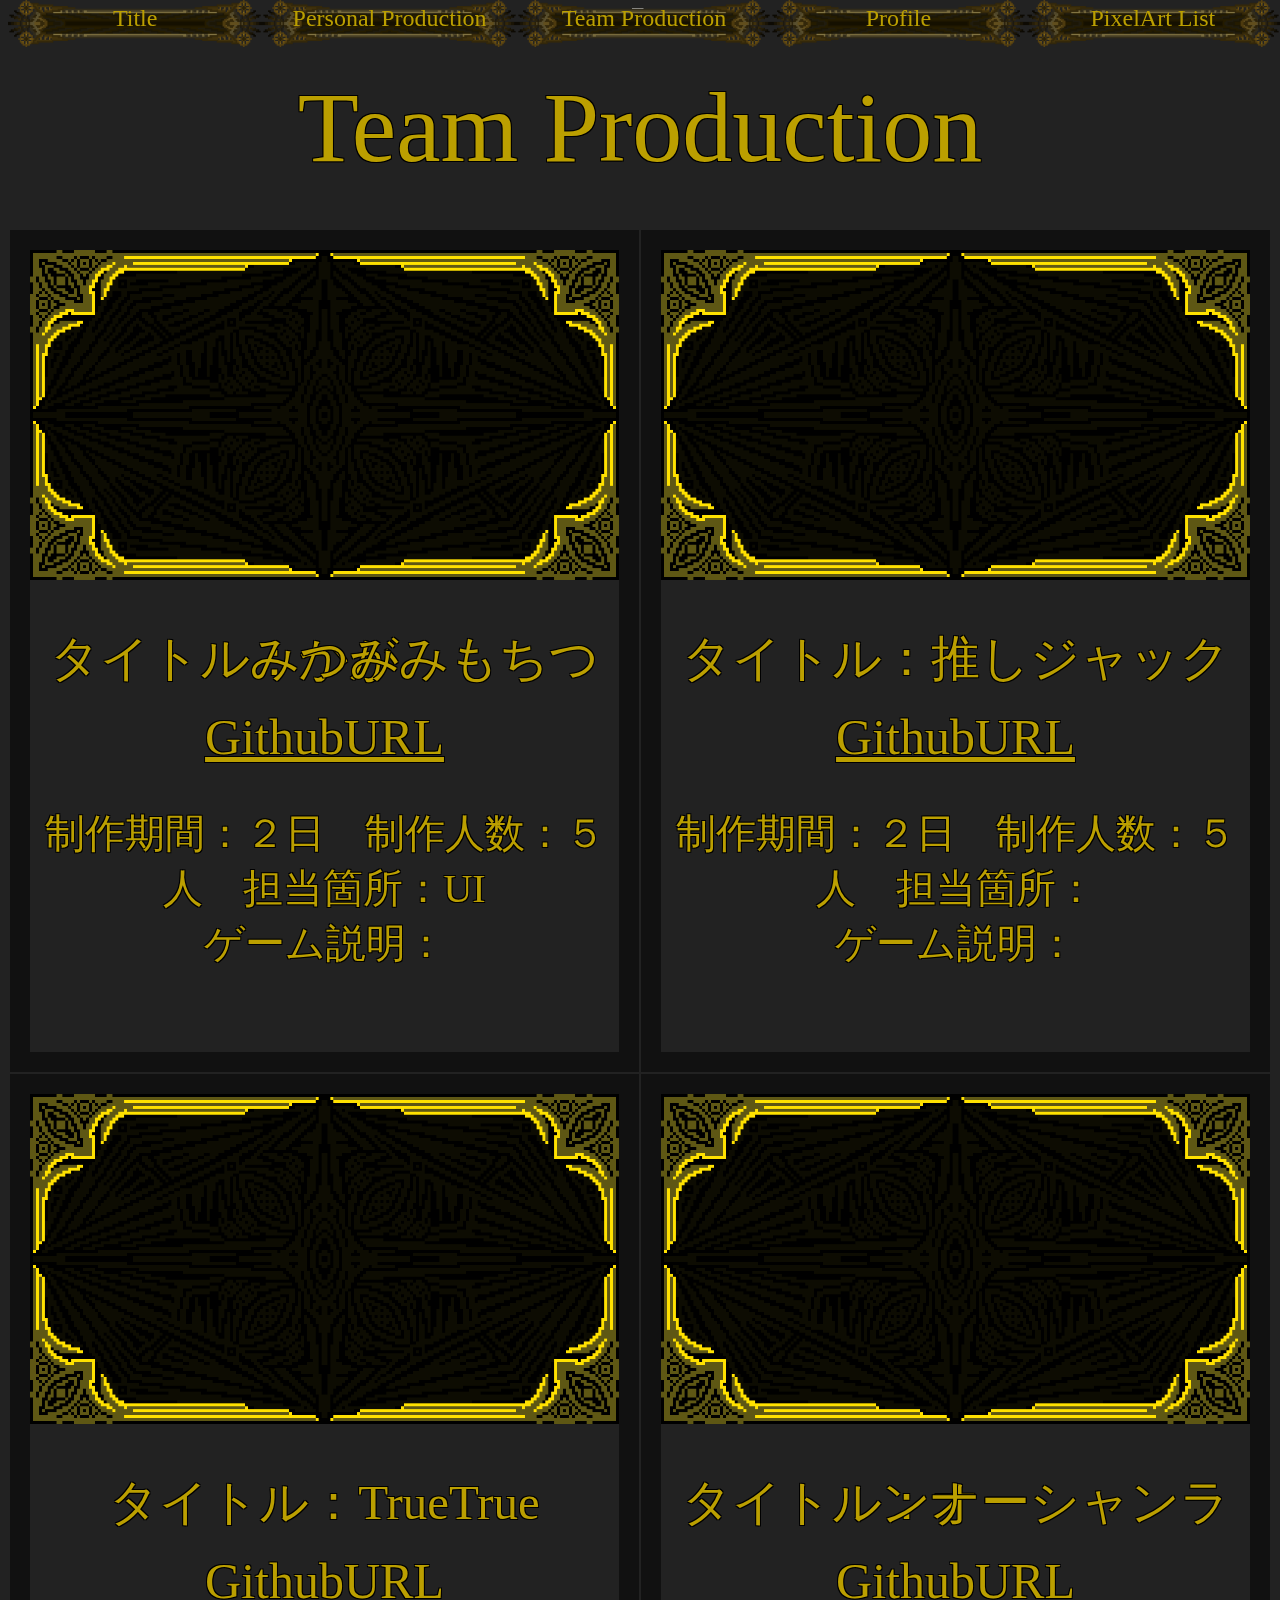
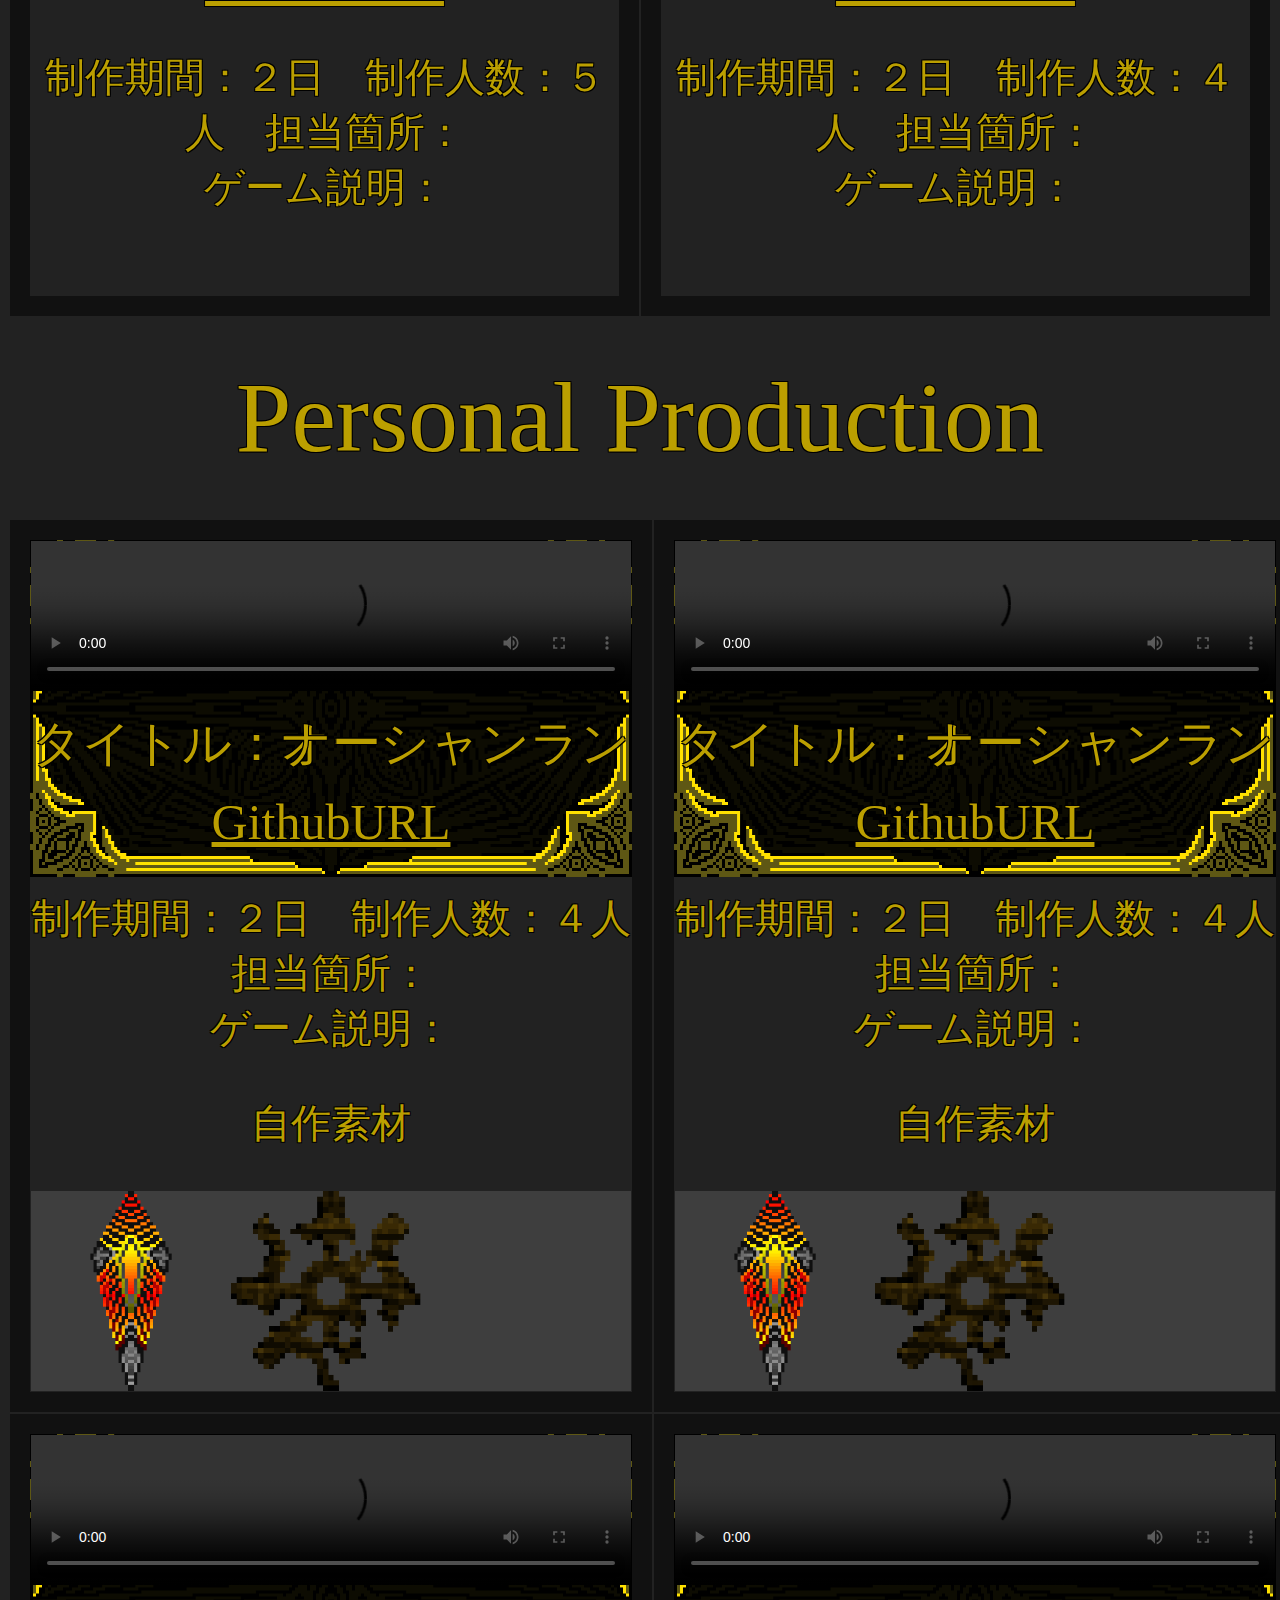
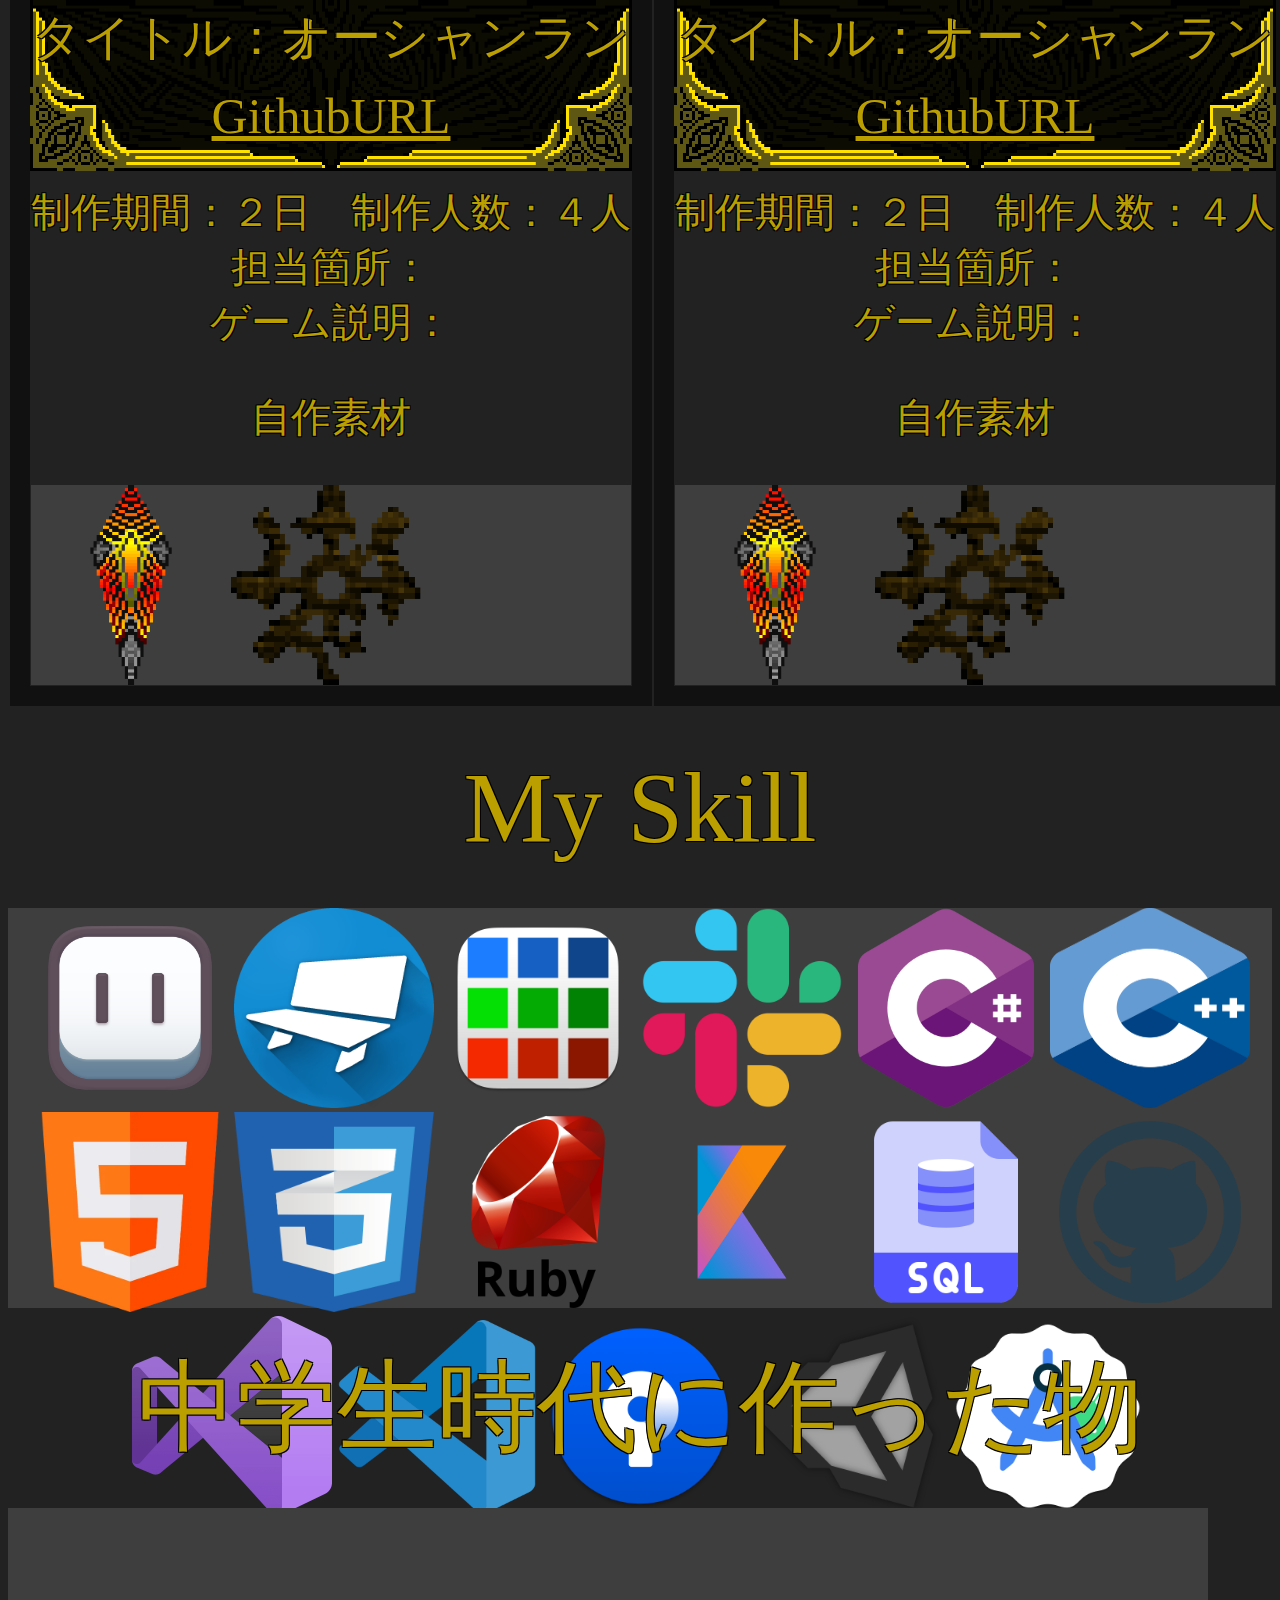
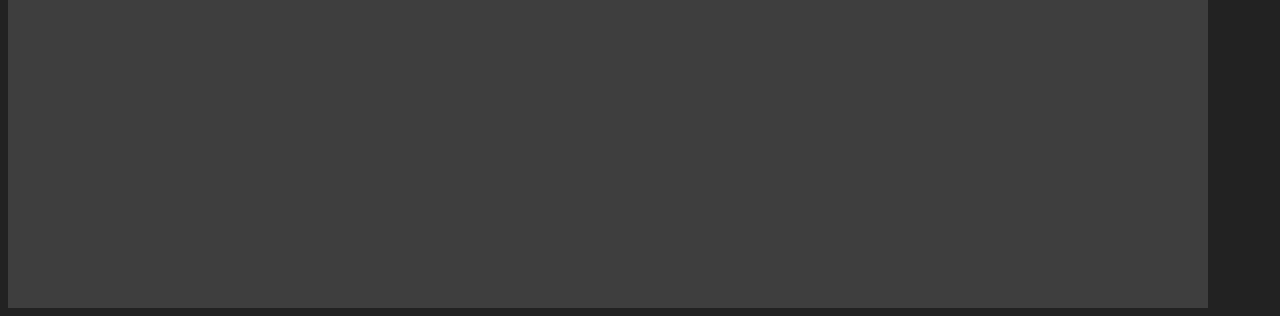
==== Portfolio/index.html @ 4967baed "追加" ====
<!DOCTYPE html>
<html lang="en">
<head>
    <meta charset="UTF-8">
    <meta name="viewport" content="width=device-width, initial-scale=1.0, maximum-scale=1.0, user-scalable=no">
    <link rel="stylesheet" href="./style.css">
    <script type="module" src="https://unpkg.com/@google/model-viewer/dist/model-viewer.min.js"></script>
    <script nomodule src="https://unpkg.com/@google/model-viewer/dist/model-viewer-legacy.js"></script>
</head>
<body>
    <div class="Warpflex">
        <a  class="noneline">
            <img class="Warpbutton" src="Image/「Disposal_World」button.png">
        <p class="Warptext">Title</p></a>
            <a href="#PersonalProduction" class="noneline">
                <img class="Warpbutton" src="Image/「Disposal_World」button.png">
            <p class="Warptext">Personal Production</p></a>
                <a href="#TeamProduction" class="noneline">
                    <img class="Warpbutton" src="Image/「Disposal_World」button.png">
                <p class="Warptext">Team Production</p></a>
                    <a href="#Profile" class="noneline">
                        <img class="Warpbutton" src="Image/「Disposal_World」button.png">
                    <p class="Warptext">Profile</p></a>
                        <a href="#PixelArt" class="noneline">
                            <img class="Warpbutton" src="Image/「Disposal_World」button.png">
                        <p class="Warptext">PixelArt List</p></a>
    </div>
<table>
    <section id="TitleWindow">
        <div style="text-align: center;">
            <img class="footerbackground"src="image/Home.png">
        </div>
    </section>

    <section  id="TeamProduction" class="TeamProductionList">
        <table >
            <p class="subtitle-Text">Team Production</p>
            <tr>
                <td class="TeamProduction">
                    <div style="text-align: center;">
                        <iframe width="560" height="315" src="https://www.youtube.com/embed/VIaGEz9yGMk?si=eS5OdnWGPTAsRjYS" title="YouTube video player" frameborder="0" allow="accelerometer; autoplay; clipboard-write; encrypted-media; gyroscope; picture-in-picture; web-share" referrerpolicy="strict-origin-when-cross-origin" allowfullscreen></iframe>
                        <p class="gametitle-Text"> タイトル：かがみもちつみつみ<br></p>
                        <a class="URLText" href="https://github.com/KentoAoyama/20221222_WinterGameJam_TreeTeam">GithubURL</a>
                    </div>
                    <p class="game-infomation-text">
                            制作期間：２日　制作人数：５人　担当箇所：UI<br>
                            ゲーム説明：
                    </p>
                </td>
                <td class="TeamProduction">
                    <div style="text-align: center;">
                        <iframe width="560" height="315" src="https://www.youtube.com/embed/5mXH2vGXO_s?si=kopl0LzrpLpAO0rE" title="YouTube video player" frameborder="0" allow="accelerometer; autoplay; clipboard-write; encrypted-media; gyroscope; picture-in-picture; web-share" referrerpolicy="strict-origin-when-cross-origin" allowfullscreen></iframe>
                        <p class="gametitle-Text"> タイトル：推しジャック<br></p>
                        <a class="URLText" href="https://github.com/YutaKonoma/sgj_street">GithubURL</a>
                    </div>
                    <p class="game-infomation-text">
                            制作期間：２日　制作人数：５人　担当箇所：　<br>
                            ゲーム説明：
                    </p>
                </td>
            </tr>
            <tr>
                <td class="TeamProduction">
                    <div style="text-align: center;">
                        <iframe width="560" height="315" src="https://www.youtube.com/embed/fG98tnyJYA4?si=nEqjZv4y_fWTorLx" title="YouTube video player" frameborder="0" allow="accelerometer; autoplay; clipboard-write; encrypted-media; gyroscope; picture-in-picture; web-share" referrerpolicy="strict-origin-when-cross-origin" allowfullscreen></iframe>
                        <p class="gametitle-Text"> タイトル：TrueTrue<br></p>
                        <a class="URLText" href="https://github.com/SakamotoSyo/G2Gamejam2Day">GithubURL</a>
                    </div>
                    <p class="game-infomation-text">
                            制作期間：２日　制作人数：５人　担当箇所：　<br>
                            ゲーム説明：
                    </p>
                </td>
                <td class="TeamProduction">
                    <div style="text-align: center;">
                        <iframe width="560" height="315" src="https://www.youtube.com/embed/xpJqJOlWmBE?si=XWWhBaHxF64eMe7H" title="YouTube video player" frameborder="0" allow="accelerometer; autoplay; clipboard-write; encrypted-media; gyroscope; picture-in-picture; web-share" referrerpolicy="strict-origin-when-cross-origin" allowfullscreen></iframe>
                        <p class="gametitle-Text"> タイトル：オーシャンランナー<br></p>
                        <a class="URLText" href="https://github.com/SekineSeishu/Bunkasai_23">GithubURL</a>
                    </div>
                    <p class="game-infomation-text">
                            制作期間：２日　制作人数：４人　担当箇所：　<br>
                            ゲーム説明：
                    </p>
                </td>
            </tr>
        </table>
    </section>

    <section  id="PersonalProduction" class="TeamProductionList">
            <table >
                <p class="subtitle-Text">Personal Production</p>
                <tr>
                    <td class="TeamProduction">
                        <div style="text-align: center;">
                            <video class="videoSize" src="mp4/オーシャンランナー.mp4" controls></video>
                            <p class="gametitle-Text"> タイトル：オーシャンランナー<br></p>
                            <a class="URLText" href="https://github.com/SekineSeishu/Bunkasai_23">GithubURL</a>
                        </div>
                        <p class="game-infomation-text">
                                制作期間：２日　制作人数：４人　担当箇所：　<br>
                                ゲーム説明：
                        </p>
                        <p class="game-infomation-text">自作素材</p>
                        <div class="flex-image">
                            <img class="imagematerials" src="Image/kari/a.gif">
                            <img class="imagematerials" src="Image/kari/Broken_Gear.png">
                        </div>
                    </td>
                    <td class="TeamProduction">
                        <div style="text-align: center;">
                            <video class="videoSize" src="mp4/オーシャンランナー.mp4" controls></video>
                            <p class="gametitle-Text"> タイトル：オーシャンランナー<br></p>
                            <a class="URLText" href="https://github.com/SekineSeishu/Bunkasai_23">GithubURL</a>
                        </div>
                        <p class="game-infomation-text">
                                制作期間：２日　制作人数：４人　担当箇所：　<br>
                                ゲーム説明：
                        </p>
                        <p class="game-infomation-text">自作素材</p>
                        <div class="flex-image">
                            <img class="imagematerials" src="Image/kari/a.gif">
                            <img class="imagematerials" src="Image/kari/Broken_Gear.png">
                        </div>
                    </td>
                </tr>
                <tr>
                    <td class="TeamProduction">
                        <div style="text-align: center;">
                            <video class="videoSize" src="mp4/オーシャンランナー.mp4" controls></video>
                            <p class="gametitle-Text"> タイトル：オーシャンランナー<br></p>
                            <a class="URLText" href="https://github.com/SekineSeishu/Bunkasai_23">GithubURL</a>
                        </div>
                        <p class="game-infomation-text">
                                制作期間：２日　制作人数：４人　担当箇所：　<br>
                                ゲーム説明：
                        </p>
                        <p class="game-infomation-text">自作素材</p>
                        <div class="flex-image">
                            <img class="imagematerials" src="Image/kari/a.gif">
                            <img class="imagematerials" src="Image/kari/Broken_Gear.png">
                        </div>
                    </td>
                    <td class="TeamProduction">
                        <div style="text-align: center;">
                            <video class="videoSize" src="mp4/オーシャンランナー.mp4" controls></video>
                            <p class="gametitle-Text"> タイトル：オーシャンランナー<br></p>
                            <a class="URLText" href="https://github.com/SekineSeishu/Bunkasai_23">GithubURL</a>
                        </div>
                        <p class="game-infomation-text">
                                制作期間：２日　制作人数：４人　担当箇所：　<br>
                                ゲーム説明：
                        </p>
                        <p class="game-infomation-text">自作素材</p>
                        <div class="flex-image">
                            <img class="imagematerials" src="Image/kari/a.gif">
                            <img class="imagematerials" src="Image/kari/Broken_Gear.png">
                        </div>
                    </td>
                </tr>
            </table>
    </section>

    <section id="Profile">
            <p class="subtitle-Text">My Skill</p>
            <div class="flex-skill-image">
                <img class="imagematerials" src="Image/skill/66c33251292331d29585d32632c3870651b66e01.png">
                <img class="imagematerials" src="Image/skill/blockbench.png">
                <img class="imagematerials" src="Image/skill/piskel-icon.png">
                <img class="imagematerials" src="Image/skill/Slack_icon_2019.svg.png">
                <img class="imagematerials" src="Image/skill/c.png">
                <img class="imagematerials" src="Image/skill/c++.png">
                <img class="imagematerials" src="Image/skill/html.png">
                <img class="imagematerials" src="Image/skill/css.png">
                <img class="imagematerials" src="Image/skill/ruby.png">
                <img class="imagematerials" src="Image/skill/kotlin.png">
                <img class="imagematerials" src="Image/skill/sql.png">
                <img class="imagematerials" src="Image/skill/github_PNG84.png">
                <img class="imagematerials" src="Image/skill/image_processing20210621-1638-qjqsmp.png">
                <img class="imagematerials" src="Image/skill/visual-studio-code.png">
                <img class="imagematerials" src="Image/skill/Microsoft.VisualStudio.Services.png">
                <img class="imagematerials" src="Image/skill/unity.png">
                <img class="imagematerials" src="Image/skill/androidstudio.png">
            </div>
    </section>

    <section id="PixelArt">
        <p class="subtitle-Text">中学生時代に作った物</p>
        <section class="flex-Lineups">
            <model-viewer class="model-view-oblong"id="reveal" loading="eager" camera-controls auto-rotate poster="hoge.png" src="glTF/iron_axe.gltf"  exposure="0.6" alt="enemy"></model-viewer>
            <model-viewer class="model-view-oblong"id="reveal" loading="eager" camera-controls auto-rotate poster="hoge.png" src="glTF/iron_hoe.gltf"  exposure="0.6" alt="enemy"></model-viewer>
            <model-viewer class="model-view-oblong"id="reveal" loading="eager" camera-controls auto-rotate poster="hoge.png" src="glTF/iron_pickaxe.gltf"  exposure="0.6" alt="enemy"></model-viewer>
            <model-viewer class="model-view-oblong"id="reveal" loading="eager" camera-controls auto-rotate poster="hoge.png" src="glTF/iron_shovel.gltf"  exposure="0.6" alt="enemy"></model-viewer>
            <model-viewer class="model-view-oblong"id="reveal" loading="eager" camera-controls auto-rotate poster="hoge.png" src="glTF/Test_Model.gltf"  exposure="0.6" alt="enemy"></model-viewer>
            <model-viewer class="model-view-oblong"id="reveal" loading="eager" camera-controls auto-rotate poster="hoge.png" src="glTF/netherite_sword.gltf"  exposure="0.6" alt="enemy"></model-viewer>
        </section>
    </section>
</table>

</body>
</html>
---- Portfolio/style.css ----
body {
    background-color: rgb(34, 34, 34);
    text-align: center;
  }
.subtitle-Text{
  line-height: 0px;
  text-align: center;
  font-size: 100px;
  color: rgb(187, 159, 0);
  font-family: "Times New Roman", Times, serif;
  text-shadow:
-1px -1px 0 #000,
1px -1px 0 #000,
-1px 1px 0 #000,
1px 1px 0 #000;
}
.gametitle-Text{
  line-height: 0px;
  text-align: center;
  font-size: 49px;
  color: rgb(187, 159, 0);
  font-family: "Times New Roman", Times, serif;
  text-shadow:
-1px -1px 0 #000,
1px -1px 0 #000,
-1px 1px 0 #000,
1px 1px 0 #000;
}
.game-infomation-text{
  line-height: auto;
  text-align: center;
  font-size: 40px;
  color: rgb(187, 159, 0);
  font-family: "Times New Roman", Times, serif;
  text-shadow:
-1px -1px 0 #000,
1px -1px 0 #000,
-1px 1px 0 #000,
1px 1px 0 #000;
}
.URLText{
  line-height: auto;
  text-align: center;
  font-size: 50px;
  color: rgb(187, 159, 0);
  font-family: "Times New Roman", Times, serif;
  text-shadow:
-1px -1px 0 #000,
1px -1px 0 #000,
-1px 1px 0 #000,
1px 1px 0 #000;
}
.normalText{
  line-height: 0px;
  text-align: left;
  font-size: 30px;
  color: rgb(187, 159, 0);
  font-family: "Times New Roman", Times, serif;
}
.section-interval{
  line-height: 00px;
  text-align: center;
}
.Warpflex{
  display: flex;
  top: 0;
  position: fixed;
  z-index: 100;
}
.Warptext{
  transform: translate(0px,-70px);
  font-size: 150%;
  text-align: center;
  color: rgb(187, 159, 0);
  font-family: "Times New Roman", Times, serif;
}
.Warpbutton{
  width: 100%;
  top: 0;
  z-index: 10;
}
.noneline{
  text-decoration: none;
}
.center{
  position: center;
}
.TeamProductionList{
  margin: auto;
  display: block;  
  table-layout: fixed;
  text-align: center;
}
.TeamProduction{
  margin: auto;
  background-image: url(Image/自分のデスクトップ背景.png);
  background-repeat: no-repeat;
  background-size: 100%;
  margin: auto;
  border: 20px solid #111111;
  border-collapse: collapse;
  width: 800px;
  height: 800px;
  
}
.GameExplanation{
  padding: 2em 2em;
  margin: 2em 0;
  font-weight: bold;
  border: solid 100px #ffffff;
margin-right: auto;
margin-left: auto;
background-color: #5b37af;
border: 100px;

line-height: auto;
text-align: center;
font-size: 40px;
color: rgb(187, 159, 0);
font-family: "Times New Roman", Times, serif;
}
  /*＝＝＝＝＝これより下は画像関係＝＝＝＝＝*/
  
  .footerbackground
  {
    position: center;
    width: 1300px;
    height: auto;
  }
  .GameSection{
    float: left;
    top: 0;
    position: fixed;
    z-index: 100;
  }
  .left{
    float: left;
  }
  .GameSectionPanel
{
  transform: translate(0,-20px);
  display: block;
  width: 100px;
  position: absolute;
  z-index: -10;
}
  .loopbackground
  {
    display: block;
    width: 100%;
    z-index: 100;
    position: absolute;
    flex-direction: column;
    z-index: -100;
  }
  .gameimage{
    text-align: center;
    width: 70%;
  }
  .flex-image{
    display: flex;
    flex-wrap: wrap;
    overflow-y: scroll;
    background-color: #3e3e3e;
    scrollbar-color: rgb(250, 0, 0);
  }
  .flex-skill-image{
    text-align:center;
    background-color: #3e3e3e;

    height: 400px;
  }
  .imagematerials{
    width: 200px;
    height: 200px;
  }
  .GearRotate
  {
    width: 20%;
    animation: rotate_anime 10s linear infinite;
  }
@keyframes rotate_anime {
  0% {transform:rotate(0deg);}
  100% {transform:rotate(360deg);}
}

/*＝＝＝＝＝これより下は3Dモデル関係＝＝＝＝＝*/

model-viewer#reveal {--poster-color: transparent;}
.model-view-oblong {
  width: 200px;
  height: 400px;
  background-color: #3e3e3e;
}
.flex-Lineups {
  display: flex;
  flex-wrap: wrap;
 }
 /*＝＝＝＝＝これより下は動画関係＝＝＝＝＝*/
 .videoSize {
    width: 600px;
    height: auto;
    display: center;
  }
 /*
   .model{background-size: 10%;}
  .Title {position: relative;}
  .Titleimg {width: 100%;}

      <div>
        <img class="GearRotate" src="Image/MainGear.png">
    </div>
 */
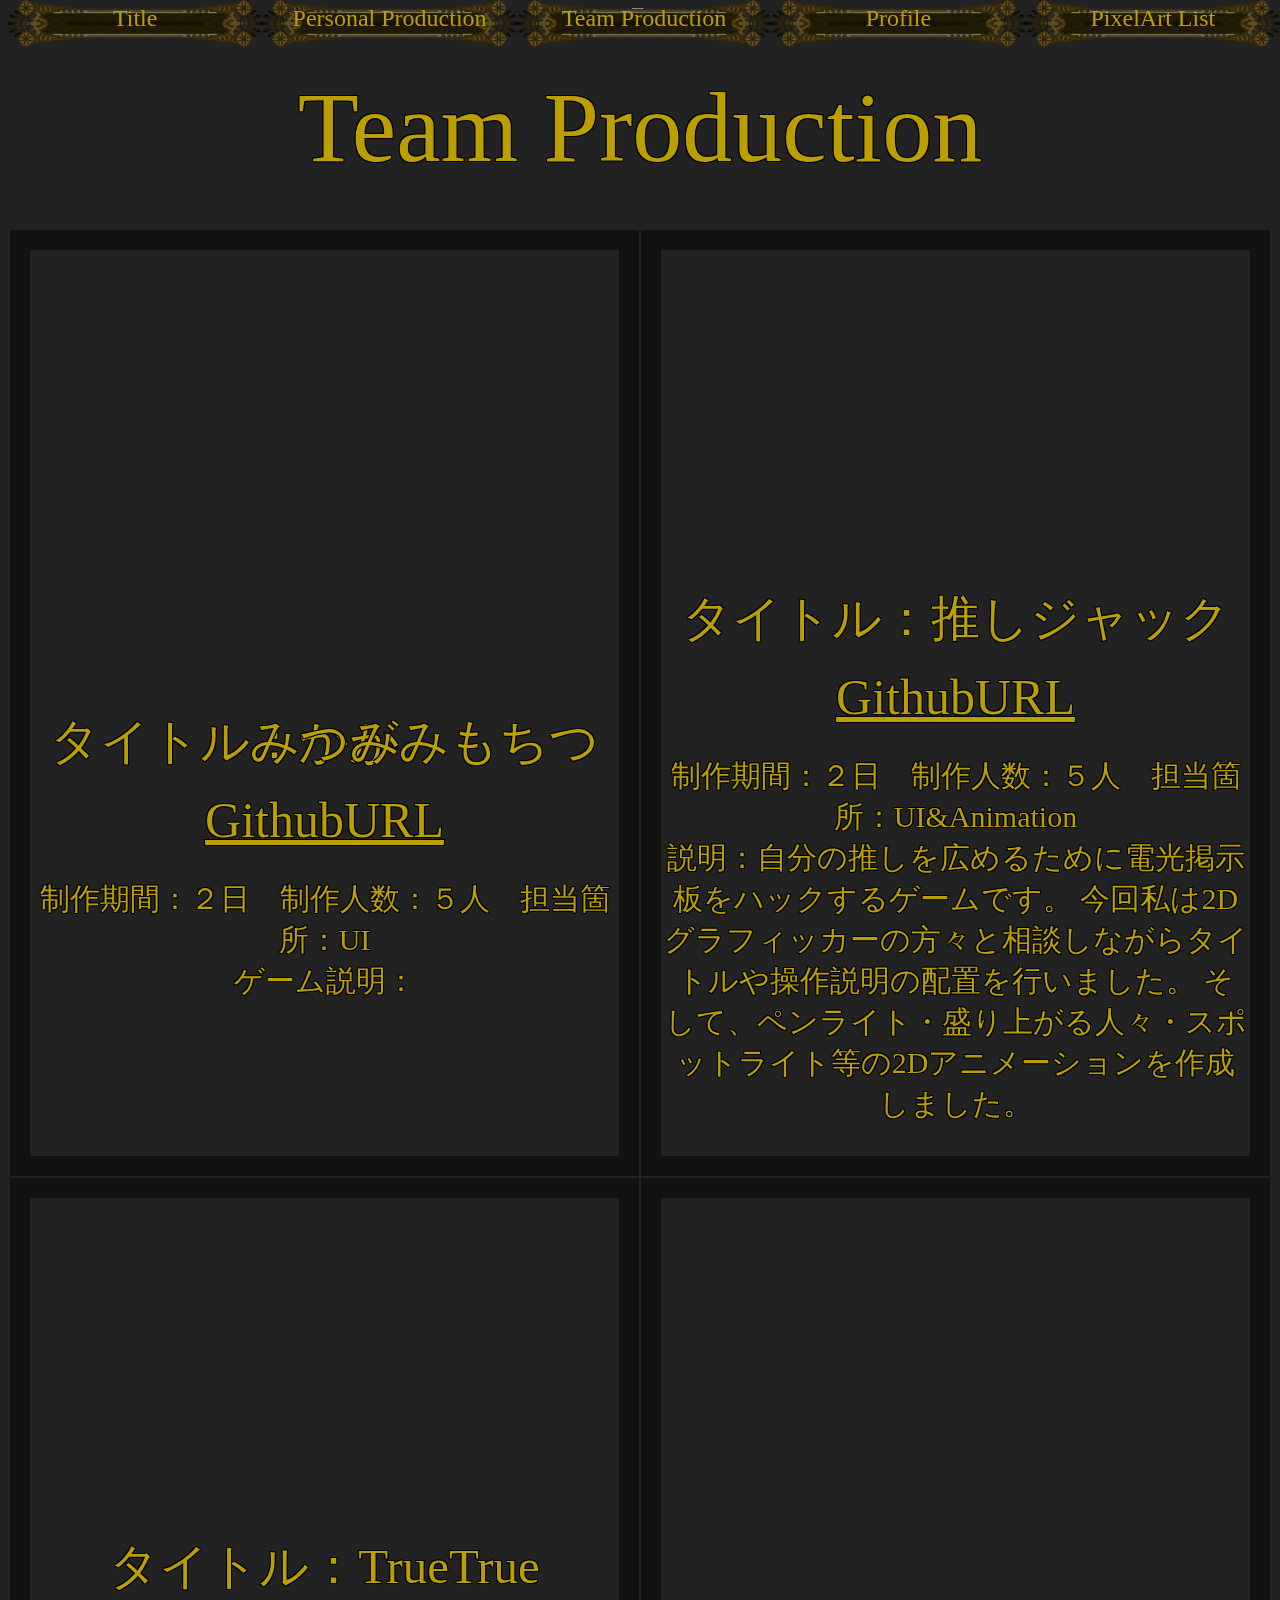
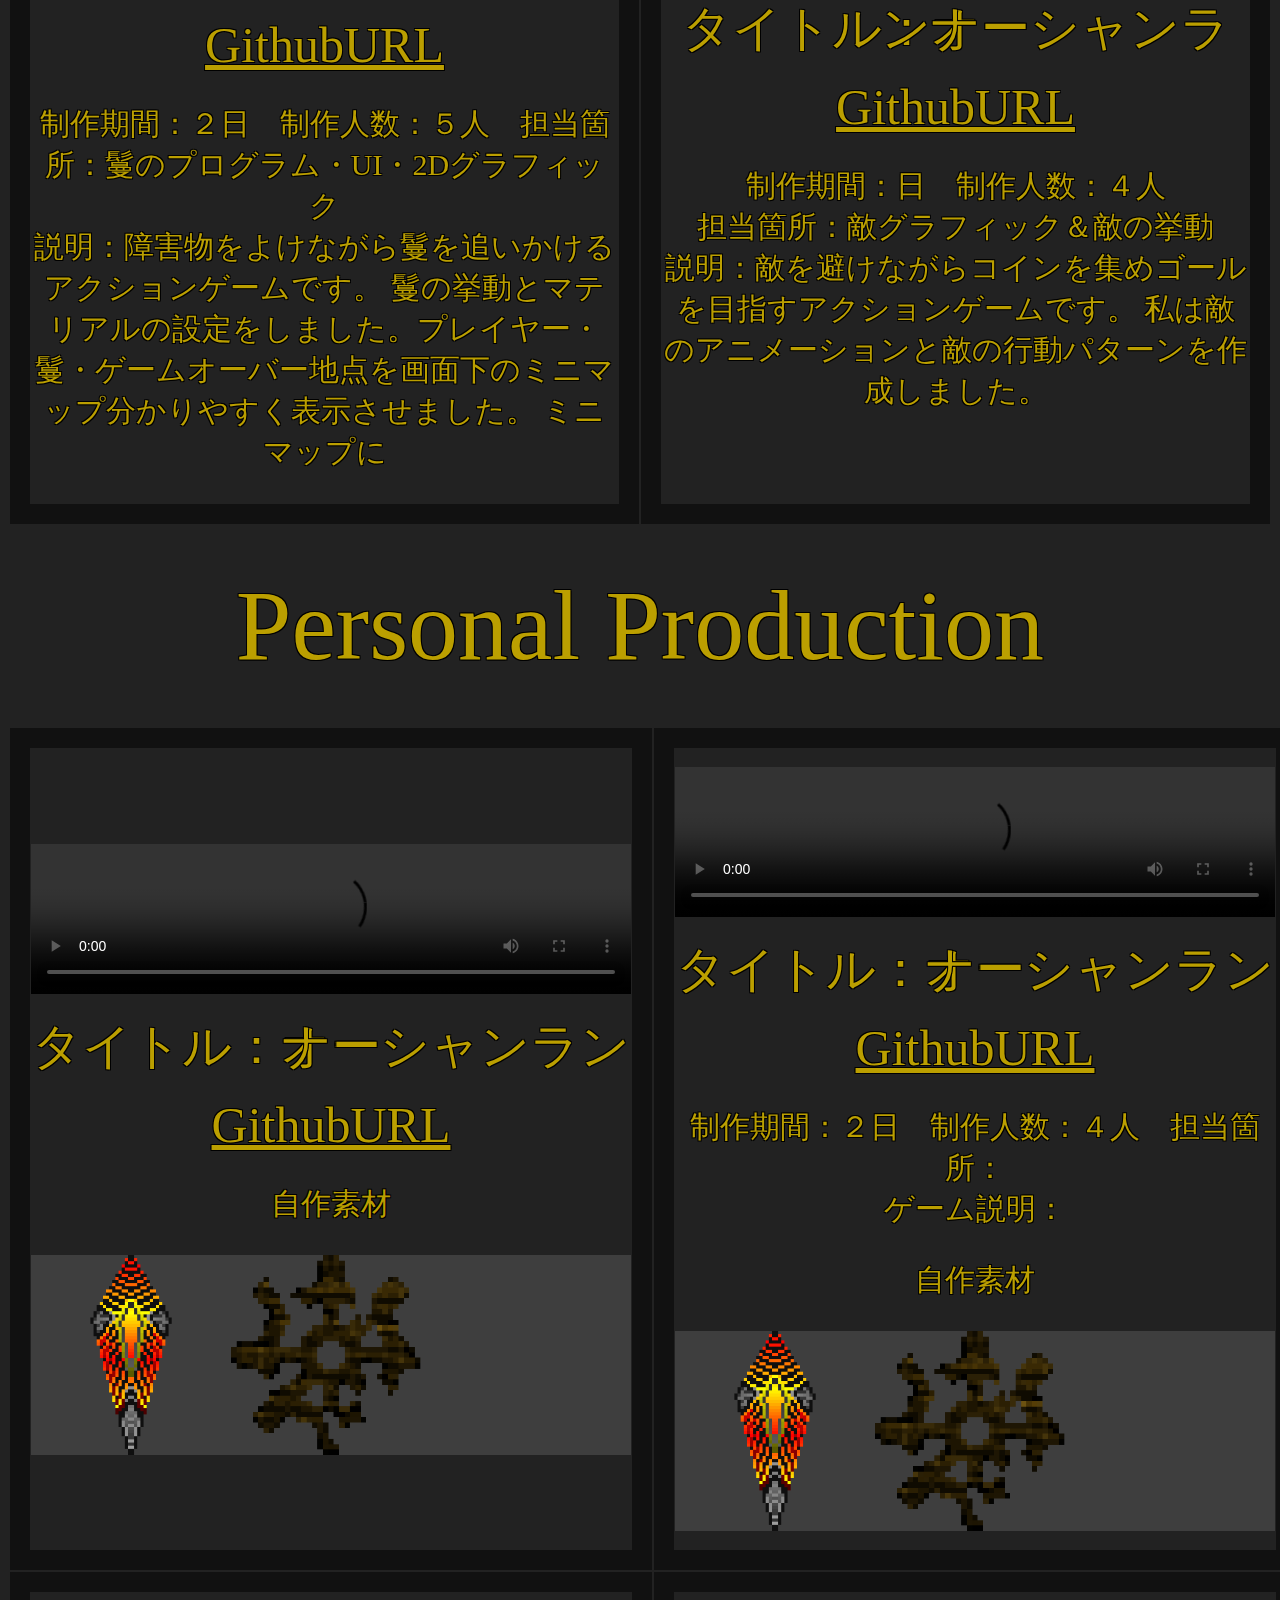
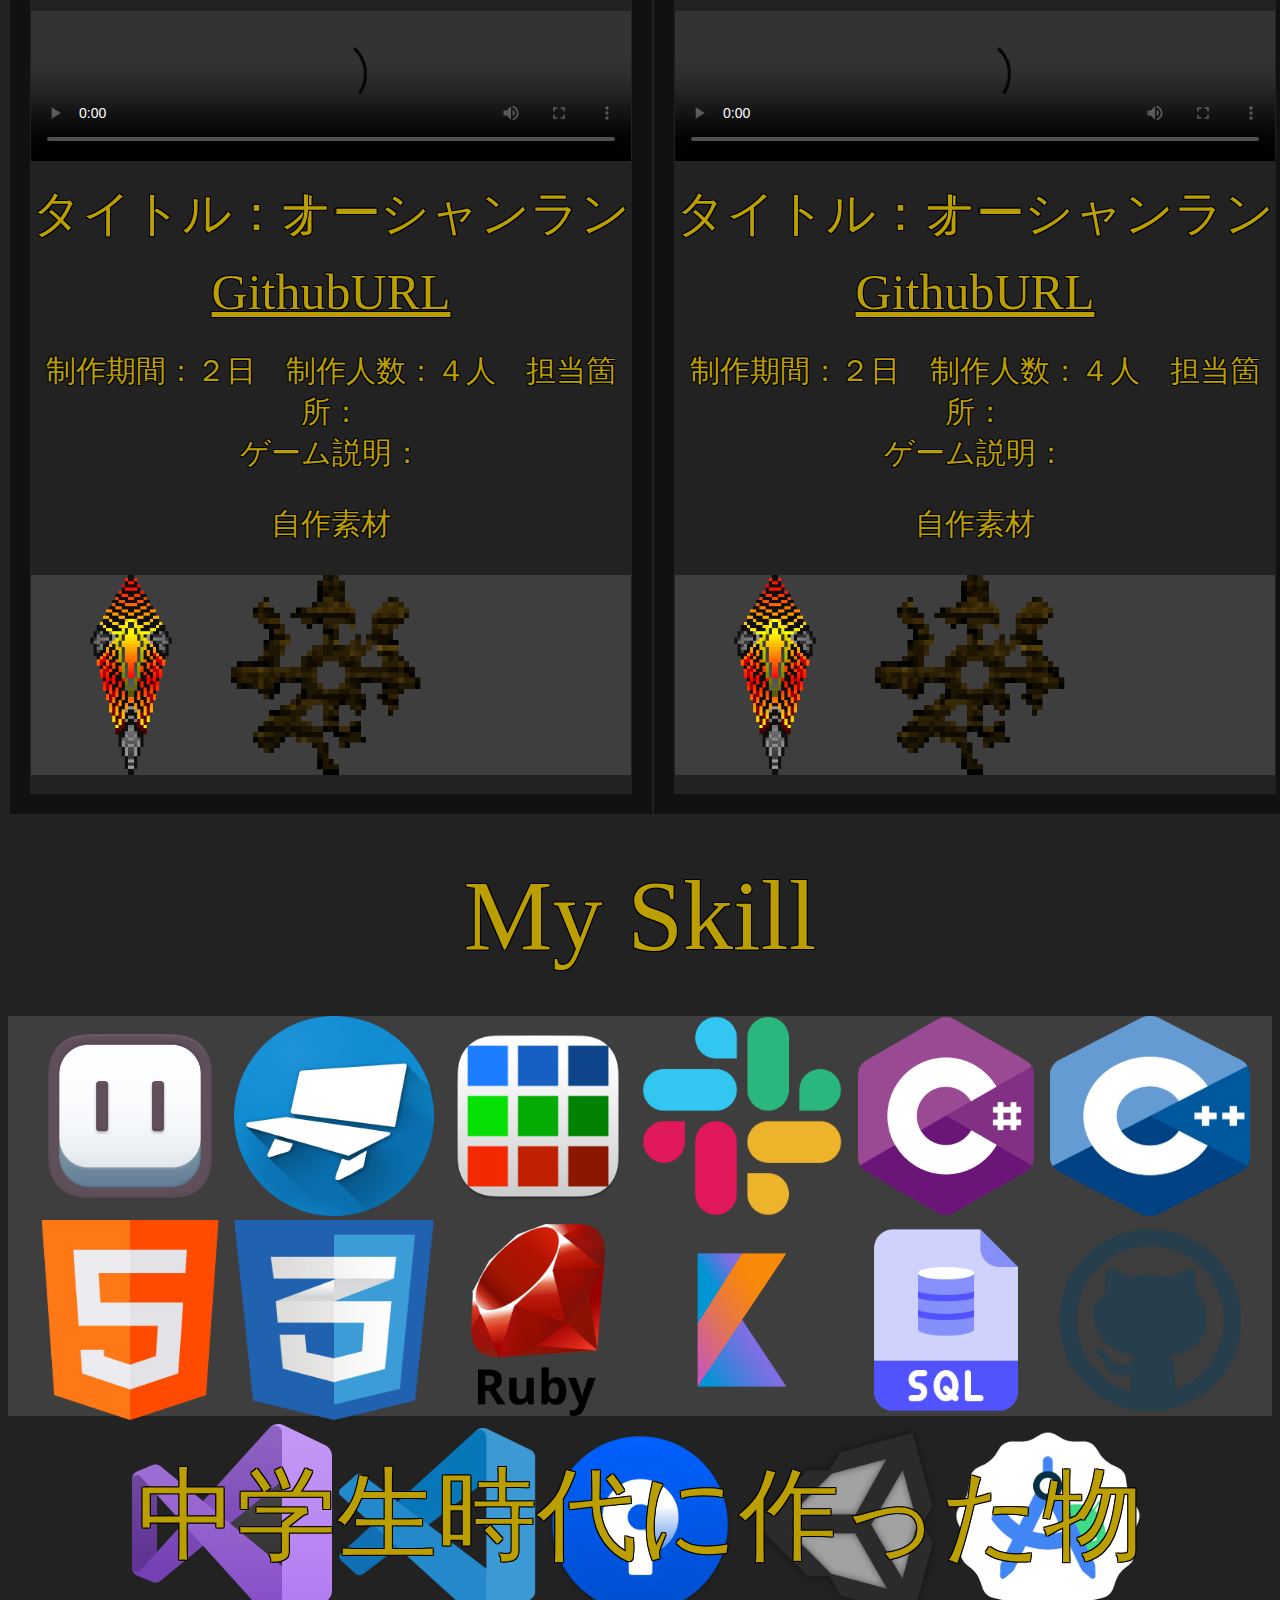
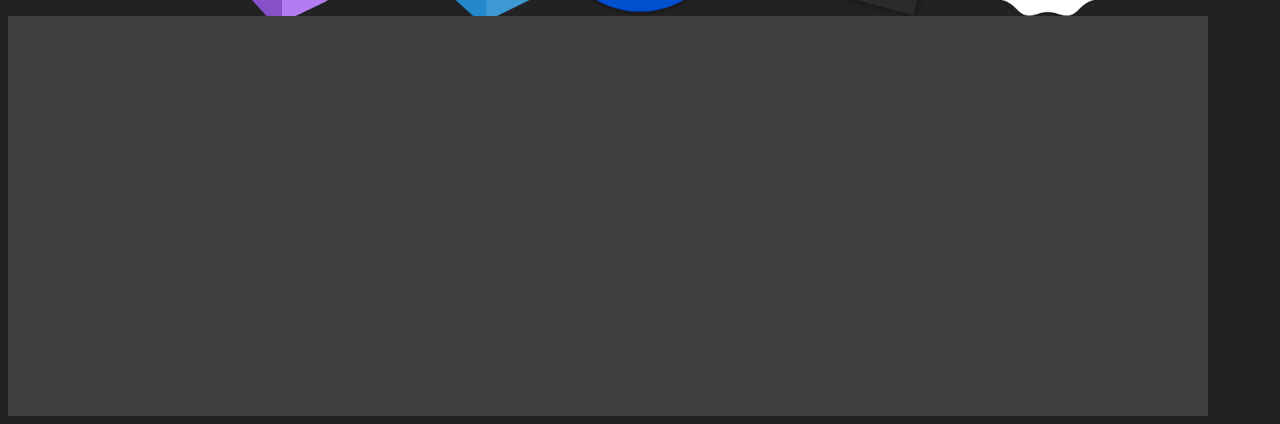
==== commit 1faf9390: "追加" ====
--- a/Portfolio/index.html
+++ b/Portfolio/index.html
@@ -54,8 +54,10 @@
                         <a class="URLText" href="https://github.com/YutaKonoma/sgj_street">GithubURL</a>
                     </div>
                     <p class="game-infomation-text">
-                            制作期間：２日　制作人数：５人　担当箇所：　<br>
-                            ゲーム説明：
+                            制作期間：２日　制作人数：５人　担当箇所：UI&Animation<br>
+                            説明：自分の推しを広めるために電光掲示板をハックするゲームです。
+                            今回私は2Dグラフィッカーの方々と相談しながらタイトルや操作説明の配置を行いました。
+                            そして、ペンライト・盛り上がる人々・スポットライト等の2Dアニメーションを作成しました。
                     </p>
                 </td>
             </tr>
@@ -67,8 +69,10 @@
                         <a class="URLText" href="https://github.com/SakamotoSyo/G2Gamejam2Day">GithubURL</a>
                     </div>
                     <p class="game-infomation-text">
-                            制作期間：２日　制作人数：５人　担当箇所：　<br>
-                            ゲーム説明：
+                            制作期間：２日　制作人数：５人　担当箇所：鬘のプログラム・UI・2Dグラフィック<br>
+                            説明：障害物をよけながら鬘を追いかけるアクションゲームです。
+                            鬘の挙動とマテリアルの設定をしました。プレイヤー・鬘・ゲームオーバー地点を画面下のミニマップ分かりやすく表示させました。
+                            ミニマップに
                     </p>
                 </td>
                 <td class="TeamProduction">
@@ -78,14 +82,16 @@
                         <a class="URLText" href="https://github.com/SekineSeishu/Bunkasai_23">GithubURL</a>
                     </div>
                     <p class="game-infomation-text">
-                            制作期間：２日　制作人数：４人　担当箇所：　<br>
-                            ゲーム説明：
+                        制作期間：日　制作人数：４人<br>
+                        担当箇所：敵グラフィック＆敵の挙動<br>
+                        説明：敵を避けながらコインを集めゴールを目指すアクションゲームです。
+                        私は敵のアニメーションと敵の行動パターンを作成しました。
                     </p>
                 </td>
             </tr>
         </table>
     </section>
-
+    
     <section  id="PersonalProduction" class="TeamProductionList">
             <table >
                 <p class="subtitle-Text">Personal Production</p>
@@ -97,8 +103,7 @@
                             <a class="URLText" href="https://github.com/SekineSeishu/Bunkasai_23">GithubURL</a>
                         </div>
                         <p class="game-infomation-text">
-                                制作期間：２日　制作人数：４人　担当箇所：　<br>
-                                ゲーム説明：
+
                         </p>
                         <p class="game-infomation-text">自作素材</p>
                         <div class="flex-image">
--- a/Portfolio/style.css
+++ b/Portfolio/style.css
@@ -1,7 +1,10 @@
 
   body {
     background-color: rgb(34, 34, 34);
+  }
+  table{
     text-align: center;
+    margin: auto;
   }
 .subtitle-Text{
   line-height: 0px;
@@ -30,7 +33,7 @@
 .game-infomation-text{
   line-height: auto;
   text-align: center;
-  font-size: 40px;
+  font-size: 30px;
   color: rgb(187, 159, 0);
   font-family: "Times New Roman", Times, serif;
   text-shadow:
@@ -94,7 +97,7 @@
 }
 .TeamProduction{
   margin: auto;
-  background-image: url(Image/自分のデスクトップ背景.png);
+  background-image: url(Image/.png);
   background-repeat: no-repeat;
   background-size: 100%;
   margin: auto;
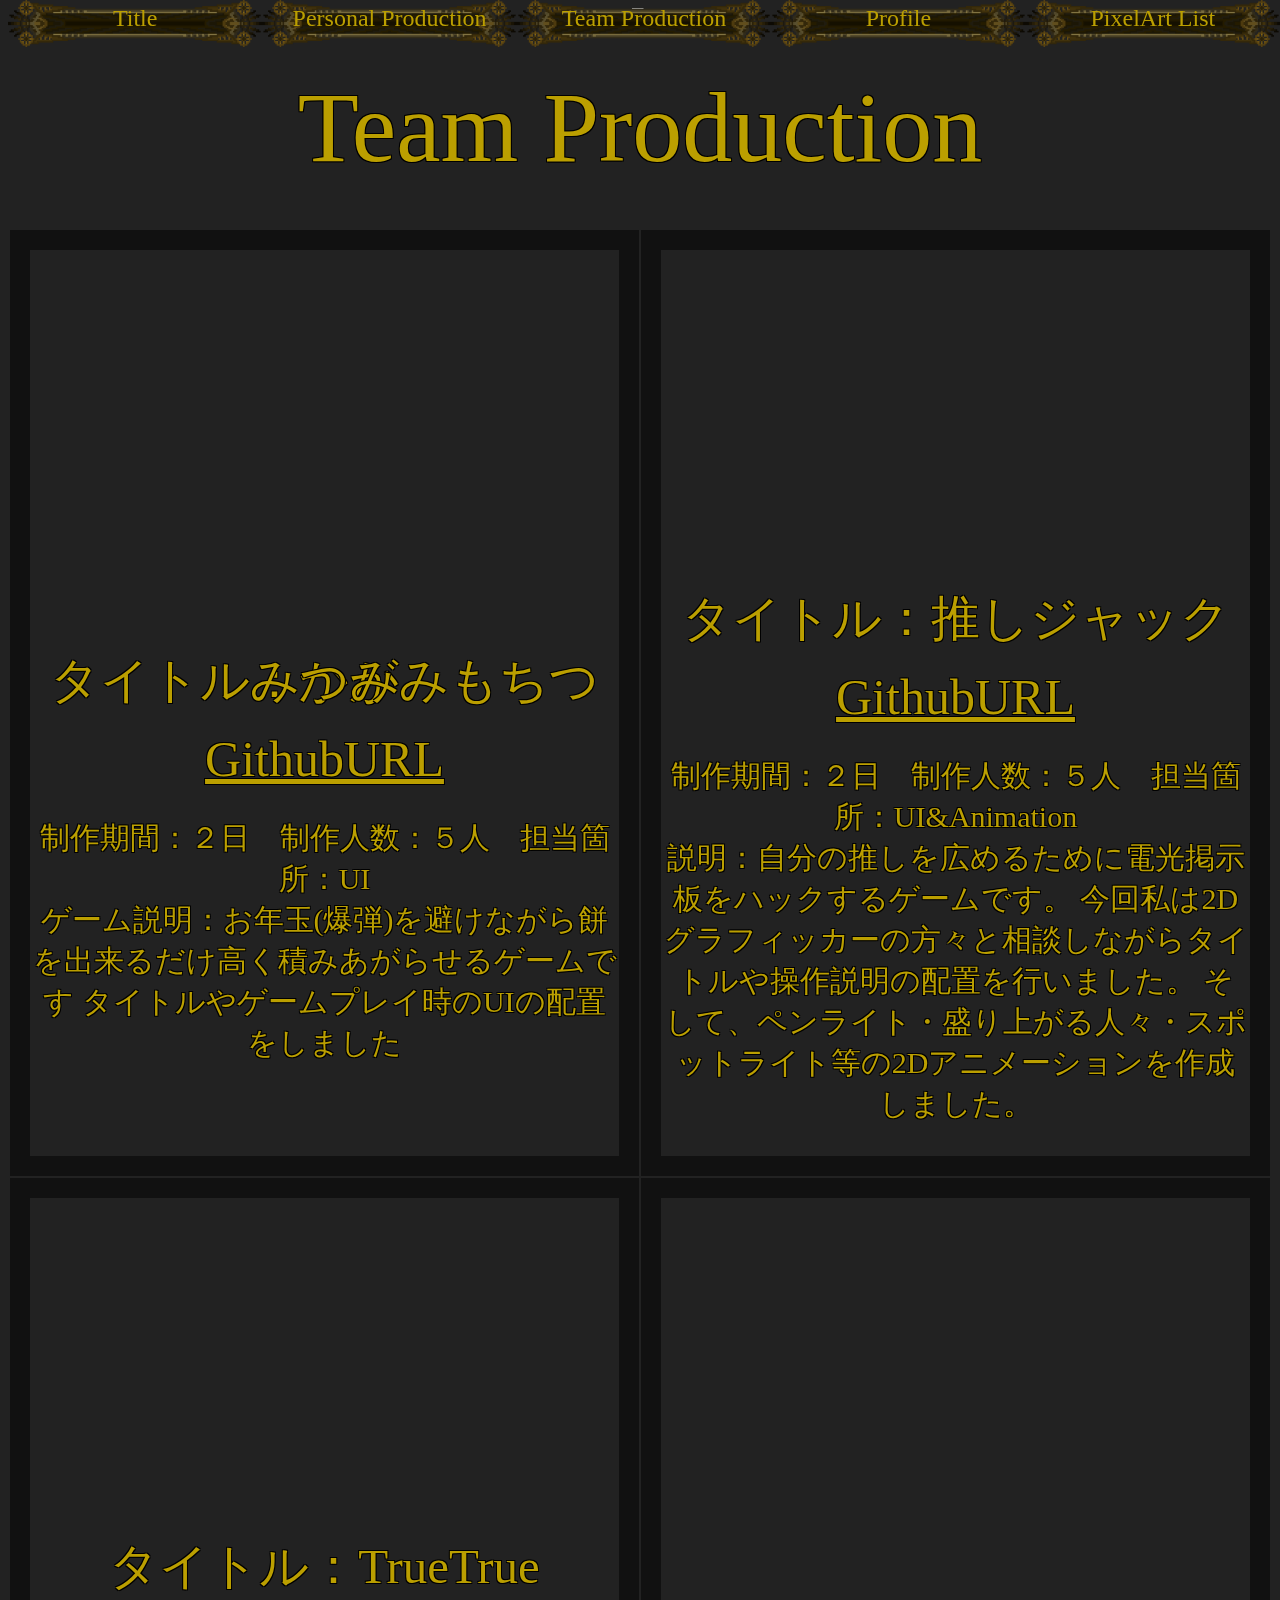
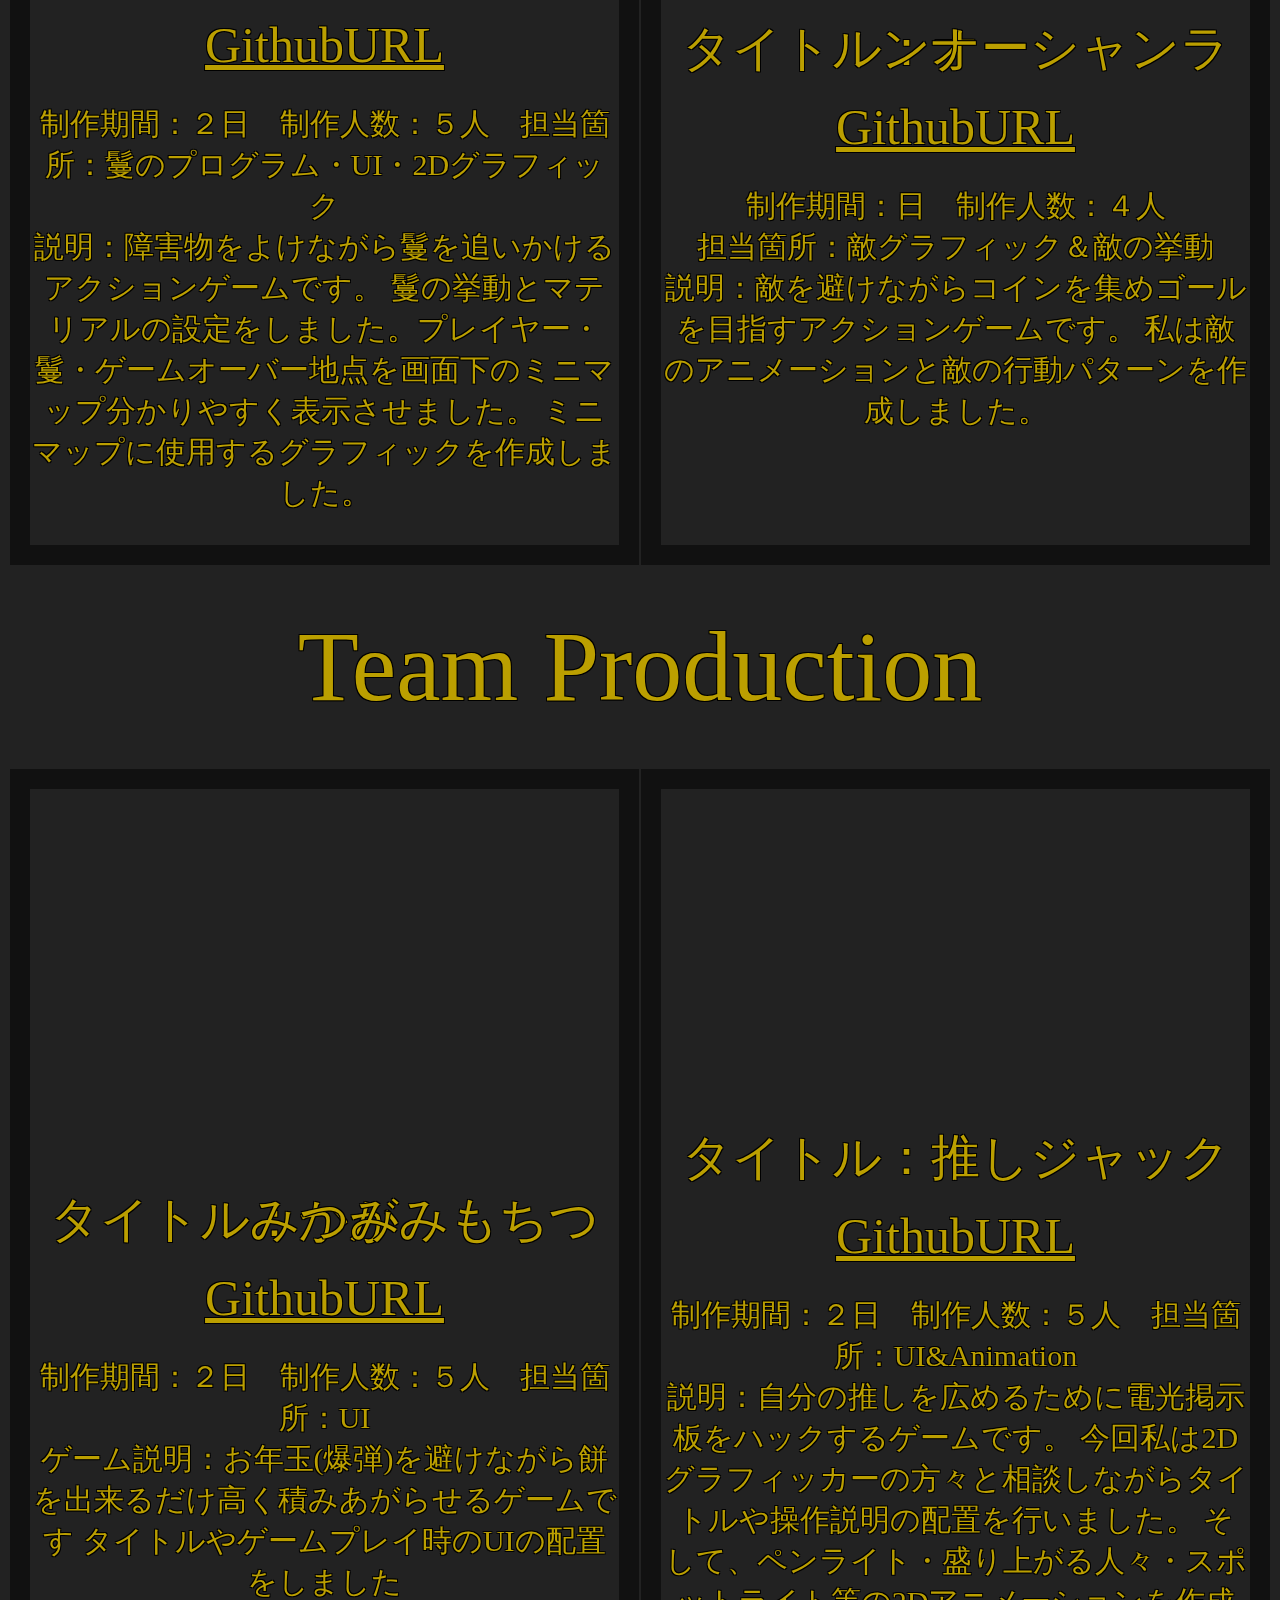
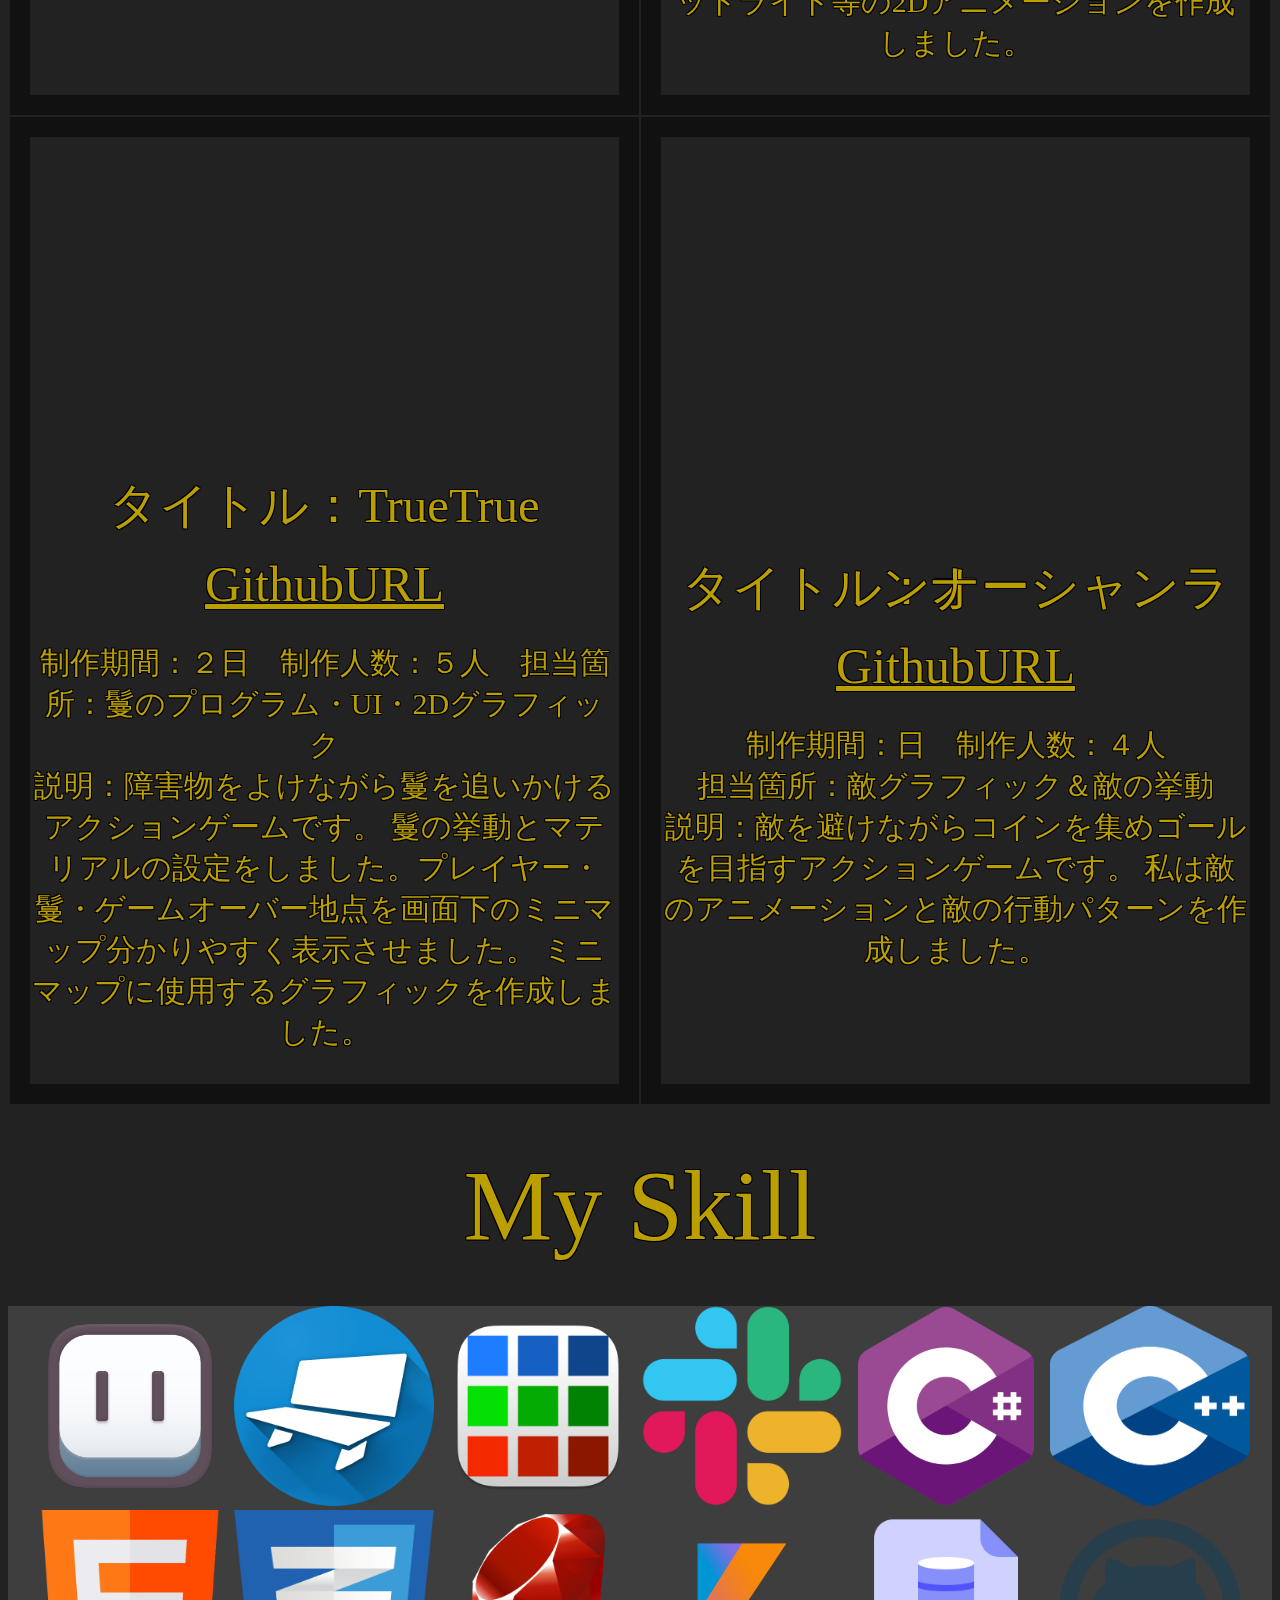
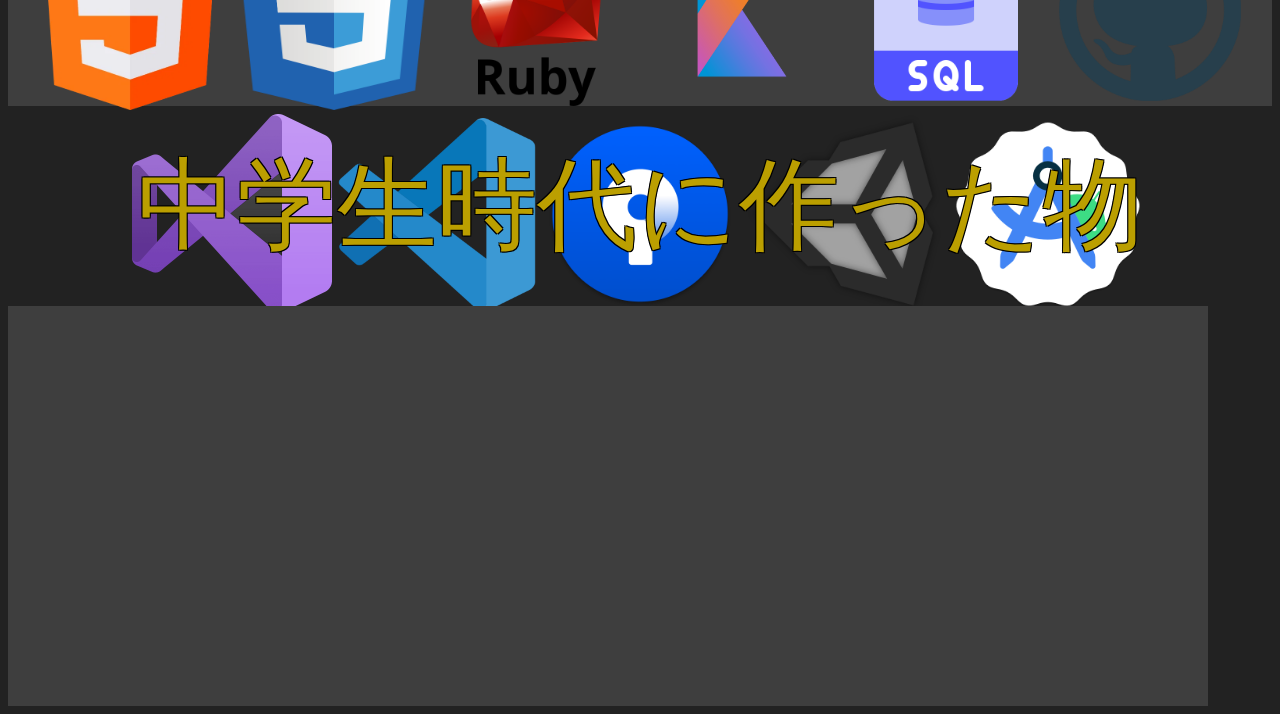
==== commit a7a91116: "変更" ====
--- a/Portfolio/index.html
+++ b/Portfolio/index.html
@@ -38,13 +38,16 @@
             <tr>
                 <td class="TeamProduction">
                     <div style="text-align: center;">
+                        <!-- 
+                        -->
                         <iframe width="560" height="315" src="https://www.youtube.com/embed/VIaGEz9yGMk?si=eS5OdnWGPTAsRjYS" title="YouTube video player" frameborder="0" allow="accelerometer; autoplay; clipboard-write; encrypted-media; gyroscope; picture-in-picture; web-share" referrerpolicy="strict-origin-when-cross-origin" allowfullscreen></iframe>
                         <p class="gametitle-Text"> タイトル：かがみもちつみつみ<br></p>
                         <a class="URLText" href="https://github.com/KentoAoyama/20221222_WinterGameJam_TreeTeam">GithubURL</a>
                     </div>
                     <p class="game-infomation-text">
                             制作期間：２日　制作人数：５人　担当箇所：UI<br>
-                            ゲーム説明：
+                            ゲーム説明：お年玉(爆弾)を避けながら餅を出来るだけ高く積みあがらせるゲームです
+                            タイトルやゲームプレイ時のUIの配置をしました
                     </p>
                 </td>
                 <td class="TeamProduction">
@@ -72,7 +75,7 @@
                             制作期間：２日　制作人数：５人　担当箇所：鬘のプログラム・UI・2Dグラフィック<br>
                             説明：障害物をよけながら鬘を追いかけるアクションゲームです。
                             鬘の挙動とマテリアルの設定をしました。プレイヤー・鬘・ゲームオーバー地点を画面下のミニマップ分かりやすく表示させました。
-                            ミニマップに
+                            ミニマップに使用するグラフィックを作成しました。
                     </p>
                 </td>
                 <td class="TeamProduction">
@@ -93,76 +96,66 @@
     </section>
     
     <section  id="PersonalProduction" class="TeamProductionList">
-            <table >
-                <p class="subtitle-Text">Personal Production</p>
-                <tr>
-                    <td class="TeamProduction">
-                        <div style="text-align: center;">
-                            <video class="videoSize" src="mp4/オーシャンランナー.mp4" controls></video>
-                            <p class="gametitle-Text"> タイトル：オーシャンランナー<br></p>
-                            <a class="URLText" href="https://github.com/SekineSeishu/Bunkasai_23">GithubURL</a>
-                        </div>
-                        <p class="game-infomation-text">
-
-                        </p>
-                        <p class="game-infomation-text">自作素材</p>
-                        <div class="flex-image">
-                            <img class="imagematerials" src="Image/kari/a.gif">
-                            <img class="imagematerials" src="Image/kari/Broken_Gear.png">
-                        </div>
-                    </td>
-                    <td class="TeamProduction">
-                        <div style="text-align: center;">
-                            <video class="videoSize" src="mp4/オーシャンランナー.mp4" controls></video>
-                            <p class="gametitle-Text"> タイトル：オーシャンランナー<br></p>
-                            <a class="URLText" href="https://github.com/SekineSeishu/Bunkasai_23">GithubURL</a>
-                        </div>
-                        <p class="game-infomation-text">
-                                制作期間：２日　制作人数：４人　担当箇所：　<br>
-                                ゲーム説明：
-                        </p>
-                        <p class="game-infomation-text">自作素材</p>
-                        <div class="flex-image">
-                            <img class="imagematerials" src="Image/kari/a.gif">
-                            <img class="imagematerials" src="Image/kari/Broken_Gear.png">
-                        </div>
-                    </td>
-                </tr>
-                <tr>
-                    <td class="TeamProduction">
-                        <div style="text-align: center;">
-                            <video class="videoSize" src="mp4/オーシャンランナー.mp4" controls></video>
-                            <p class="gametitle-Text"> タイトル：オーシャンランナー<br></p>
-                            <a class="URLText" href="https://github.com/SekineSeishu/Bunkasai_23">GithubURL</a>
-                        </div>
-                        <p class="game-infomation-text">
-                                制作期間：２日　制作人数：４人　担当箇所：　<br>
-                                ゲーム説明：
-                        </p>
-                        <p class="game-infomation-text">自作素材</p>
-                        <div class="flex-image">
-                            <img class="imagematerials" src="Image/kari/a.gif">
-                            <img class="imagematerials" src="Image/kari/Broken_Gear.png">
-                        </div>
-                    </td>
-                    <td class="TeamProduction">
-                        <div style="text-align: center;">
-                            <video class="videoSize" src="mp4/オーシャンランナー.mp4" controls></video>
-                            <p class="gametitle-Text"> タイトル：オーシャンランナー<br></p>
-                            <a class="URLText" href="https://github.com/SekineSeishu/Bunkasai_23">GithubURL</a>
-                        </div>
-                        <p class="game-infomation-text">
-                                制作期間：２日　制作人数：４人　担当箇所：　<br>
-                                ゲーム説明：
-                        </p>
-                        <p class="game-infomation-text">自作素材</p>
-                        <div class="flex-image">
-                            <img class="imagematerials" src="Image/kari/a.gif">
-                            <img class="imagematerials" src="Image/kari/Broken_Gear.png">
-                        </div>
-                    </td>
-                </tr>
-            </table>
+        <table >
+            <p class="subtitle-Text">Team Production</p>
+            <tr>
+                <td class="TeamProduction">
+                    <div style="text-align: center;">
+                        <!-- 
+                        -->
+                        <iframe width="560" height="315" src="https://www.youtube.com/embed/VIaGEz9yGMk?si=eS5OdnWGPTAsRjYS" title="YouTube video player" frameborder="0" allow="accelerometer; autoplay; clipboard-write; encrypted-media; gyroscope; picture-in-picture; web-share" referrerpolicy="strict-origin-when-cross-origin" allowfullscreen></iframe>
+                        <p class="gametitle-Text"> タイトル：かがみもちつみつみ<br></p>
+                        <a class="URLText" href="https://github.com/KentoAoyama/20221222_WinterGameJam_TreeTeam">GithubURL</a>
+                    </div>
+                    <p class="game-infomation-text">
+                            制作期間：２日　制作人数：５人　担当箇所：UI<br>
+                            ゲーム説明：お年玉(爆弾)を避けながら餅を出来るだけ高く積みあがらせるゲームです
+                            タイトルやゲームプレイ時のUIの配置をしました
+                    </p>
+                </td>
+                <td class="TeamProduction">
+                    <div style="text-align: center;">
+                        <iframe width="560" height="315" src="https://www.youtube.com/embed/5mXH2vGXO_s?si=kopl0LzrpLpAO0rE" title="YouTube video player" frameborder="0" allow="accelerometer; autoplay; clipboard-write; encrypted-media; gyroscope; picture-in-picture; web-share" referrerpolicy="strict-origin-when-cross-origin" allowfullscreen></iframe>
+                        <p class="gametitle-Text"> タイトル：推しジャック<br></p>
+                        <a class="URLText" href="https://github.com/YutaKonoma/sgj_street">GithubURL</a>
+                    </div>
+                    <p class="game-infomation-text">
+                            制作期間：２日　制作人数：５人　担当箇所：UI&Animation<br>
+                            説明：自分の推しを広めるために電光掲示板をハックするゲームです。
+                            今回私は2Dグラフィッカーの方々と相談しながらタイトルや操作説明の配置を行いました。
+                            そして、ペンライト・盛り上がる人々・スポットライト等の2Dアニメーションを作成しました。
+                    </p>
+                </td>
+            </tr>
+            <tr>
+                <td class="TeamProduction">
+                    <div style="text-align: center;">
+                        <iframe width="560" height="315" src="https://www.youtube.com/embed/fG98tnyJYA4?si=nEqjZv4y_fWTorLx" title="YouTube video player" frameborder="0" allow="accelerometer; autoplay; clipboard-write; encrypted-media; gyroscope; picture-in-picture; web-share" referrerpolicy="strict-origin-when-cross-origin" allowfullscreen></iframe>
+                        <p class="gametitle-Text"> タイトル：TrueTrue<br></p>
+                        <a class="URLText" href="https://github.com/SakamotoSyo/G2Gamejam2Day">GithubURL</a>
+                    </div>
+                    <p class="game-infomation-text">
+                            制作期間：２日　制作人数：５人　担当箇所：鬘のプログラム・UI・2Dグラフィック<br>
+                            説明：障害物をよけながら鬘を追いかけるアクションゲームです。
+                            鬘の挙動とマテリアルの設定をしました。プレイヤー・鬘・ゲームオーバー地点を画面下のミニマップ分かりやすく表示させました。
+                            ミニマップに使用するグラフィックを作成しました。
+                    </p>
+                </td>
+                <td class="TeamProduction">
+                    <div style="text-align: center;">
+                        <iframe width="560" height="315" src="https://www.youtube.com/embed/xpJqJOlWmBE?si=XWWhBaHxF64eMe7H" title="YouTube video player" frameborder="0" allow="accelerometer; autoplay; clipboard-write; encrypted-media; gyroscope; picture-in-picture; web-share" referrerpolicy="strict-origin-when-cross-origin" allowfullscreen></iframe>
+                        <p class="gametitle-Text"> タイトル：オーシャンランナー<br></p>
+                        <a class="URLText" href="https://github.com/SekineSeishu/Bunkasai_23">GithubURL</a>
+                    </div>
+                    <p class="game-infomation-text">
+                        制作期間：日　制作人数：４人<br>
+                        担当箇所：敵グラフィック＆敵の挙動<br>
+                        説明：敵を避けながらコインを集めゴールを目指すアクションゲームです。
+                        私は敵のアニメーションと敵の行動パターンを作成しました。
+                    </p>
+                </td>
+            </tr>
+        </table>
     </section>
 
     <section id="Profile">
